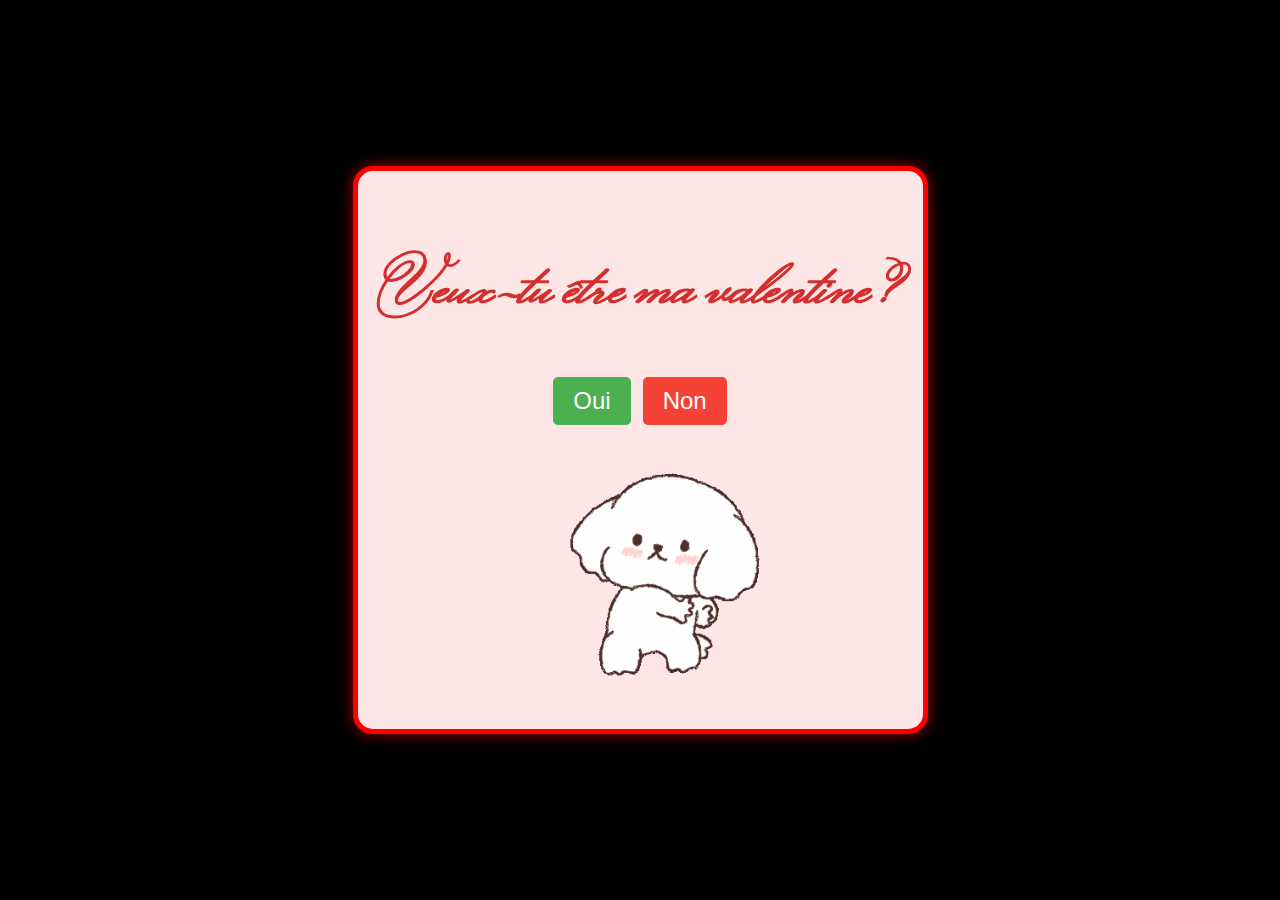
==== src/public/index.html @ 93f55b47 "first commit" ====
<!DOCTYPE html>
<html lang="fr">
<head>
    <meta charset="UTF-8">
    <meta name="viewport" content="width=device-width, initial-scale=1.0">
    <title>Tu veux être ma valentine ?</title>
    <link rel="stylesheet" href="css/style.css">
</head>
<body>
    <div class="container">
        <h1>Veux-tu être ma valentine ?</h1>
        <div class="buttons">
            <button class="yes">Oui</button>
            <button class="no">Non</button>
        </div>
        <div class="gif">
            <img src="assets/img/puppy.gif" alt="Cute Puppy">
        </div>
    </div>
    <script src="js/main.js"></script>
</body>
</html>
---- src/public/css/style.css ----
/* Définit la police personnalisée */
@font-face {
  font-family: 'Doulaise';
  src: url(../font/MonsieurLaDoulaise-Regular.ttf);
}

body {
  display: flex;
  justify-content: center;
  align-items: center;
  height: 100vh;
  margin: 0;
  background-color: #000000;
  font-family: 'Doulaise';
  flex-direction: column;
}

.container {
  text-align: center;
  border: 5px solid red;
  border-radius: 20px;
  padding: 20px;
  box-shadow: 0 0 15px rgba(255, 0, 0, 0.6);
  text-align: center;
  color: red;
  background-color: #ffe6e6;
}

h1 {
  font-size: 4em;
  color: #d32f2f;
}

.buttons {
  margin-top: 20px;
}

.yes {
  font-size: 1.5em;
  padding: 10px 20px;
  margin-right: 10px;
  background-color: #4caf50;
  color: white;
  border: none;
  border-radius: 5px;
  cursor: pointer;
}

.no {
  font-size: 1.5em;
  padding: 10px 20px;
  background-color: #f44336;
  color: white;
  border: none;
  border-radius: 5px;
  cursor: pointer;
}

.gif img {
  max-width: 60%;
  height: auto;
  border-radius: 10px;
  margin-top: 20px;
}
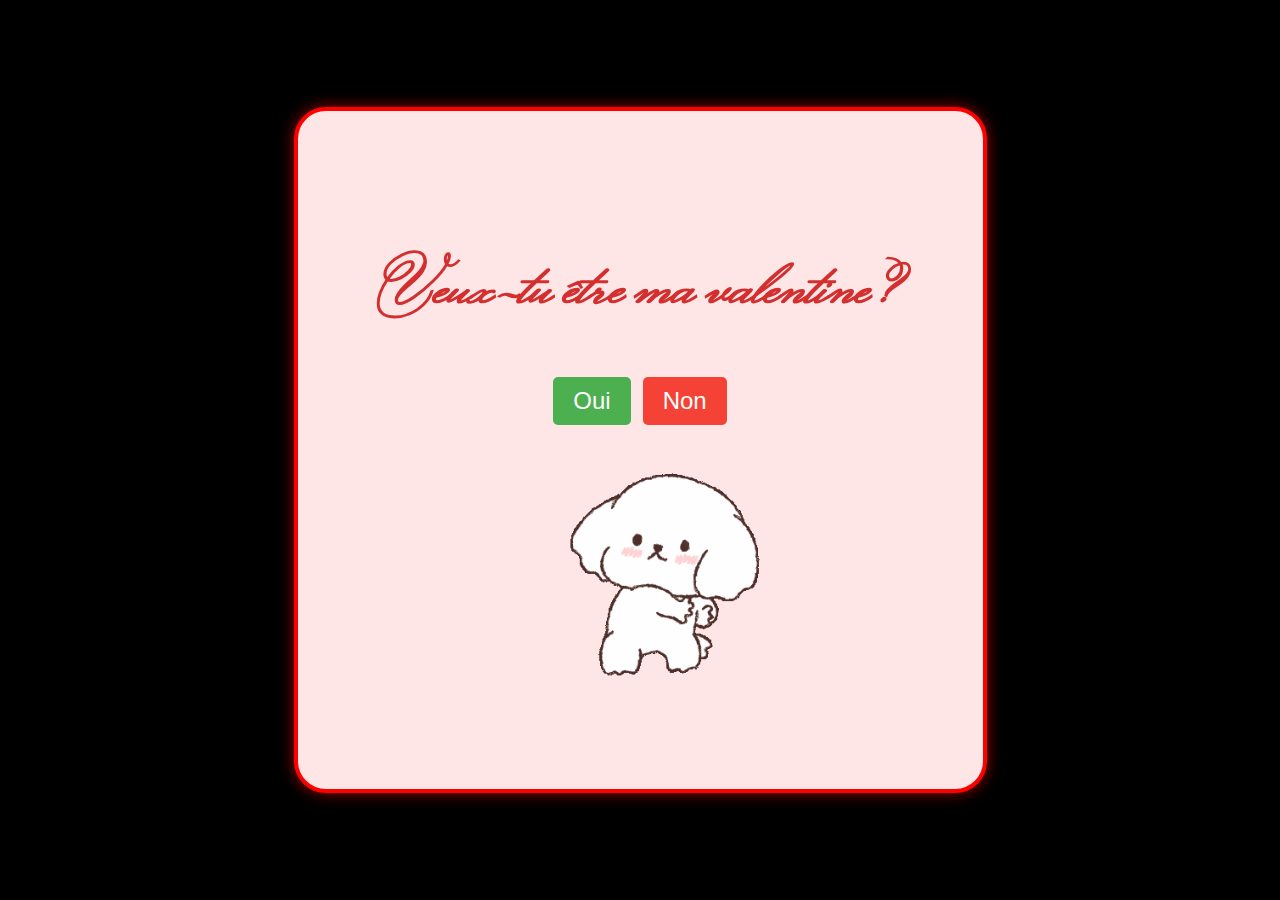
==== commit 75744d07: "updates des fichiers css et du Readme" ====
--- a/src/public/index.html
+++ b/src/public/index.html
@@ -1,11 +1,14 @@
 <!DOCTYPE html>
 <html lang="fr">
+
 <head>
     <meta charset="UTF-8">
     <meta name="viewport" content="width=device-width, initial-scale=1.0">
     <title>Tu veux être ma valentine ?</title>
     <link rel="stylesheet" href="css/style.css">
+    <link rel="stylesheet" href="css/index.css">
 </head>
+
 <body>
     <div class="container">
         <h1>Veux-tu être ma valentine ?</h1>
@@ -19,4 +22,5 @@
     </div>
     <script src="js/main.js"></script>
 </body>
+
 </html>--- a/src/public/css/style.css
+++ b/src/public/css/style.css
@@ -1,64 +1,42 @@
+/* Ce fichier CSS est utilisé pour styliser les deux pages HTML */
+
 /* Définit la police personnalisée */
 @font-face {
-  font-family: 'Doulaise';
-  src: url(../font/MonsieurLaDoulaise-Regular.ttf);
+    font-family: 'Doulaise';
+    src: url(../font/MonsieurLaDoulaise-Regular.ttf);
 }
 
+/* Définit le style du contenu en général */
 body {
-  display: flex;
-  justify-content: center;
-  align-items: center;
-  height: 100vh;
-  margin: 0;
-  background-color: #000000;
-  font-family: 'Doulaise';
-  flex-direction: column;
+    display: flex;
+    justify-content: center;
+    align-items: center;
+    height: 100vh;
+    margin: 0;
+    background-color: #000000;
+    font-family: 'Doulaise';
+    flex-direction: column;
 }
 
 .container {
-  text-align: center;
-  border: 5px solid red;
-  border-radius: 20px;
-  padding: 20px;
-  box-shadow: 0 0 15px rgba(255, 0, 0, 0.6);
-  text-align: center;
-  color: red;
-  background-color: #ffe6e6;
+    text-align: center;
+    border: 0.3em solid red;
+    border-radius: 2em;
+    padding: 5em;
+    box-shadow: 0 0 15px rgba(255, 0, 0, 0.6);
+    text-align: center;
+    color: red;
+    background-color: #ffe6e6;
 }
 
 h1 {
-  font-size: 4em;
-  color: #d32f2f;
-}
-
-.buttons {
-  margin-top: 20px;
-}
-
-.yes {
-  font-size: 1.5em;
-  padding: 10px 20px;
-  margin-right: 10px;
-  background-color: #4caf50;
-  color: white;
-  border: none;
-  border-radius: 5px;
-  cursor: pointer;
-}
-
-.no {
-  font-size: 1.5em;
-  padding: 10px 20px;
-  background-color: #f44336;
-  color: white;
-  border: none;
-  border-radius: 5px;
-  cursor: pointer;
+    font-size: 4em;
+    color: #d32f2f;
 }
 
 .gif img {
-  max-width: 60%;
-  height: auto;
-  border-radius: 10px;
-  margin-top: 20px;
+    max-width: 60%;
+    height: auto;
+    border-radius: 10px;
+    margin-top: 20px;
 }--- a/src/public/css/index.css
+++ b/src/public/css/index.css
@@ -0,0 +1,25 @@
+/* Ce fichier CSS vide est utilisé pour styliser la page HTML index.html*/
+.buttons {
+    margin-top: 20px;
+}
+
+.yes {
+    font-size: 1.5em;
+    padding: 10px 20px;
+    margin-right: 10px;
+    background-color: #4caf50;
+    color: white;
+    border: none;
+    border-radius: 5px;
+    cursor: pointer;
+}
+
+.no {
+    font-size: 1.5em;
+    padding: 10px 20px;
+    background-color: #f44336;
+    color: white;
+    border: none;
+    border-radius: 5px;
+    cursor: pointer;
+}